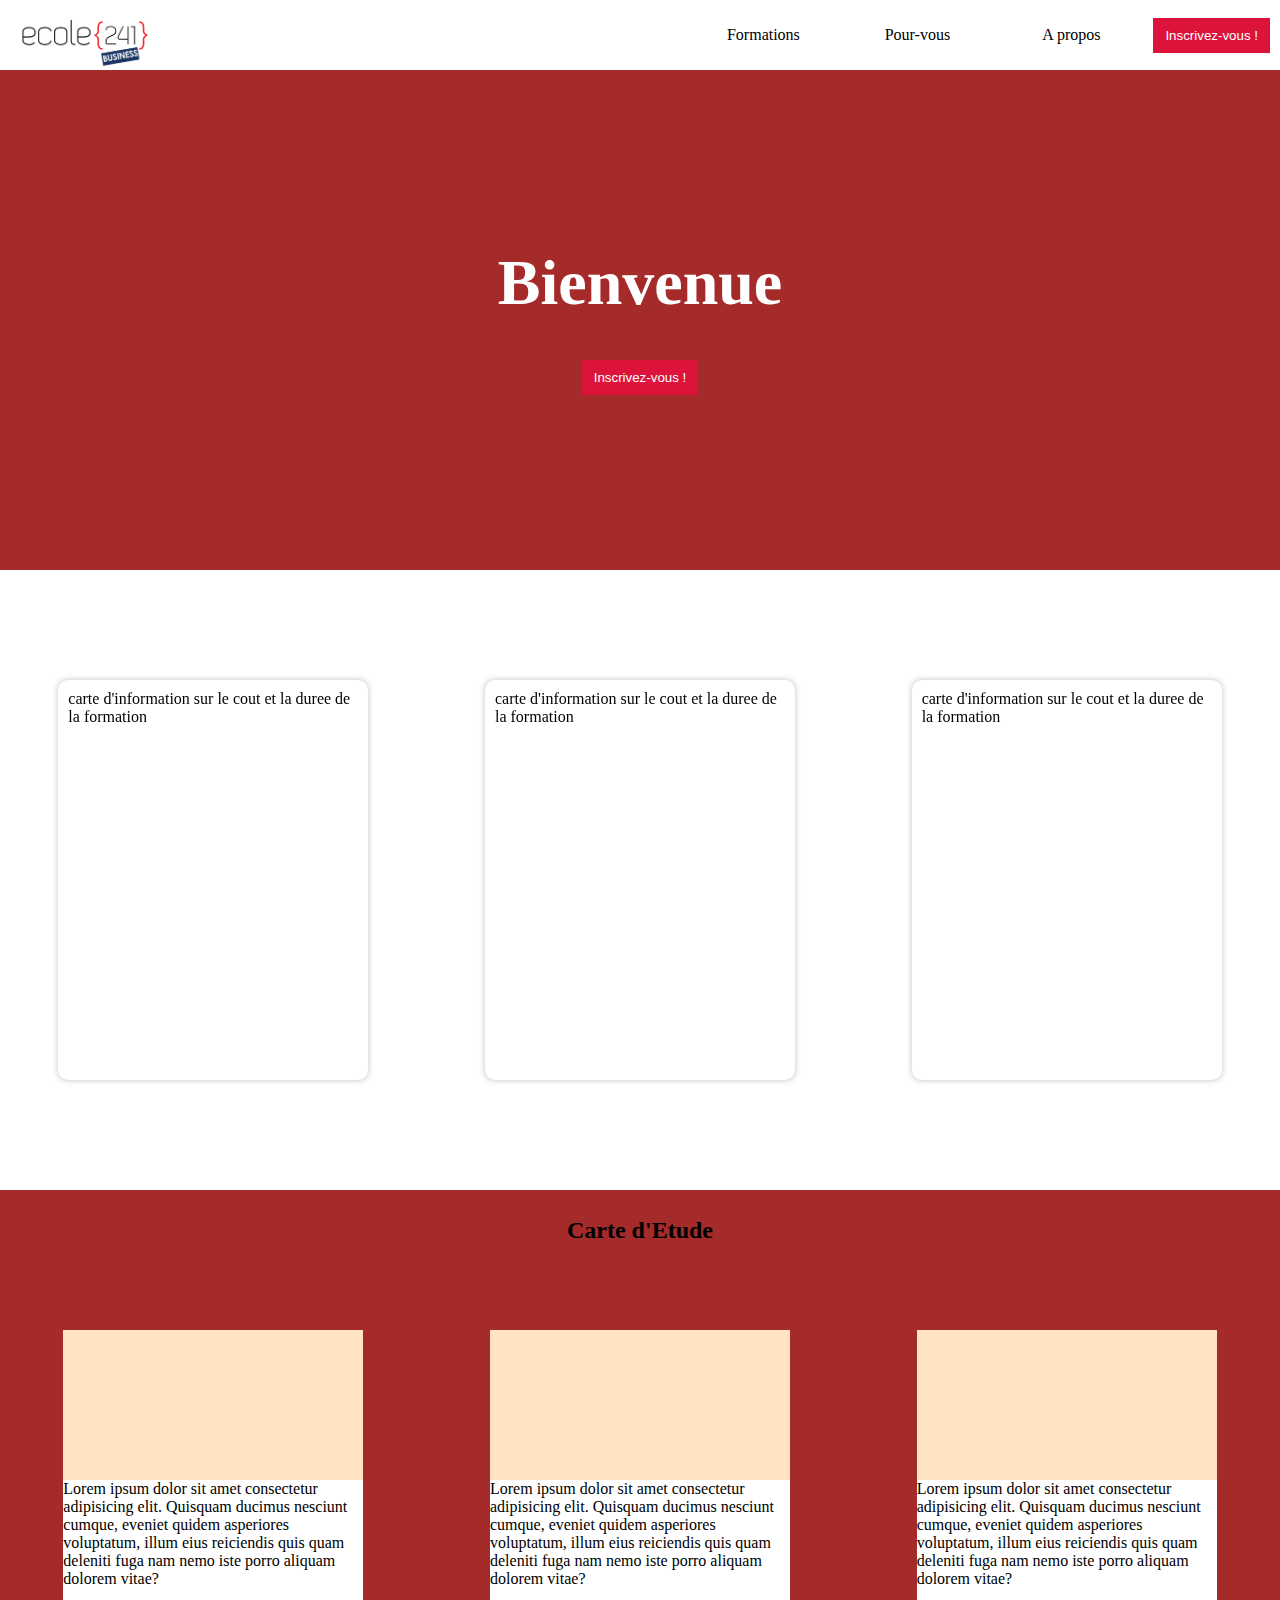
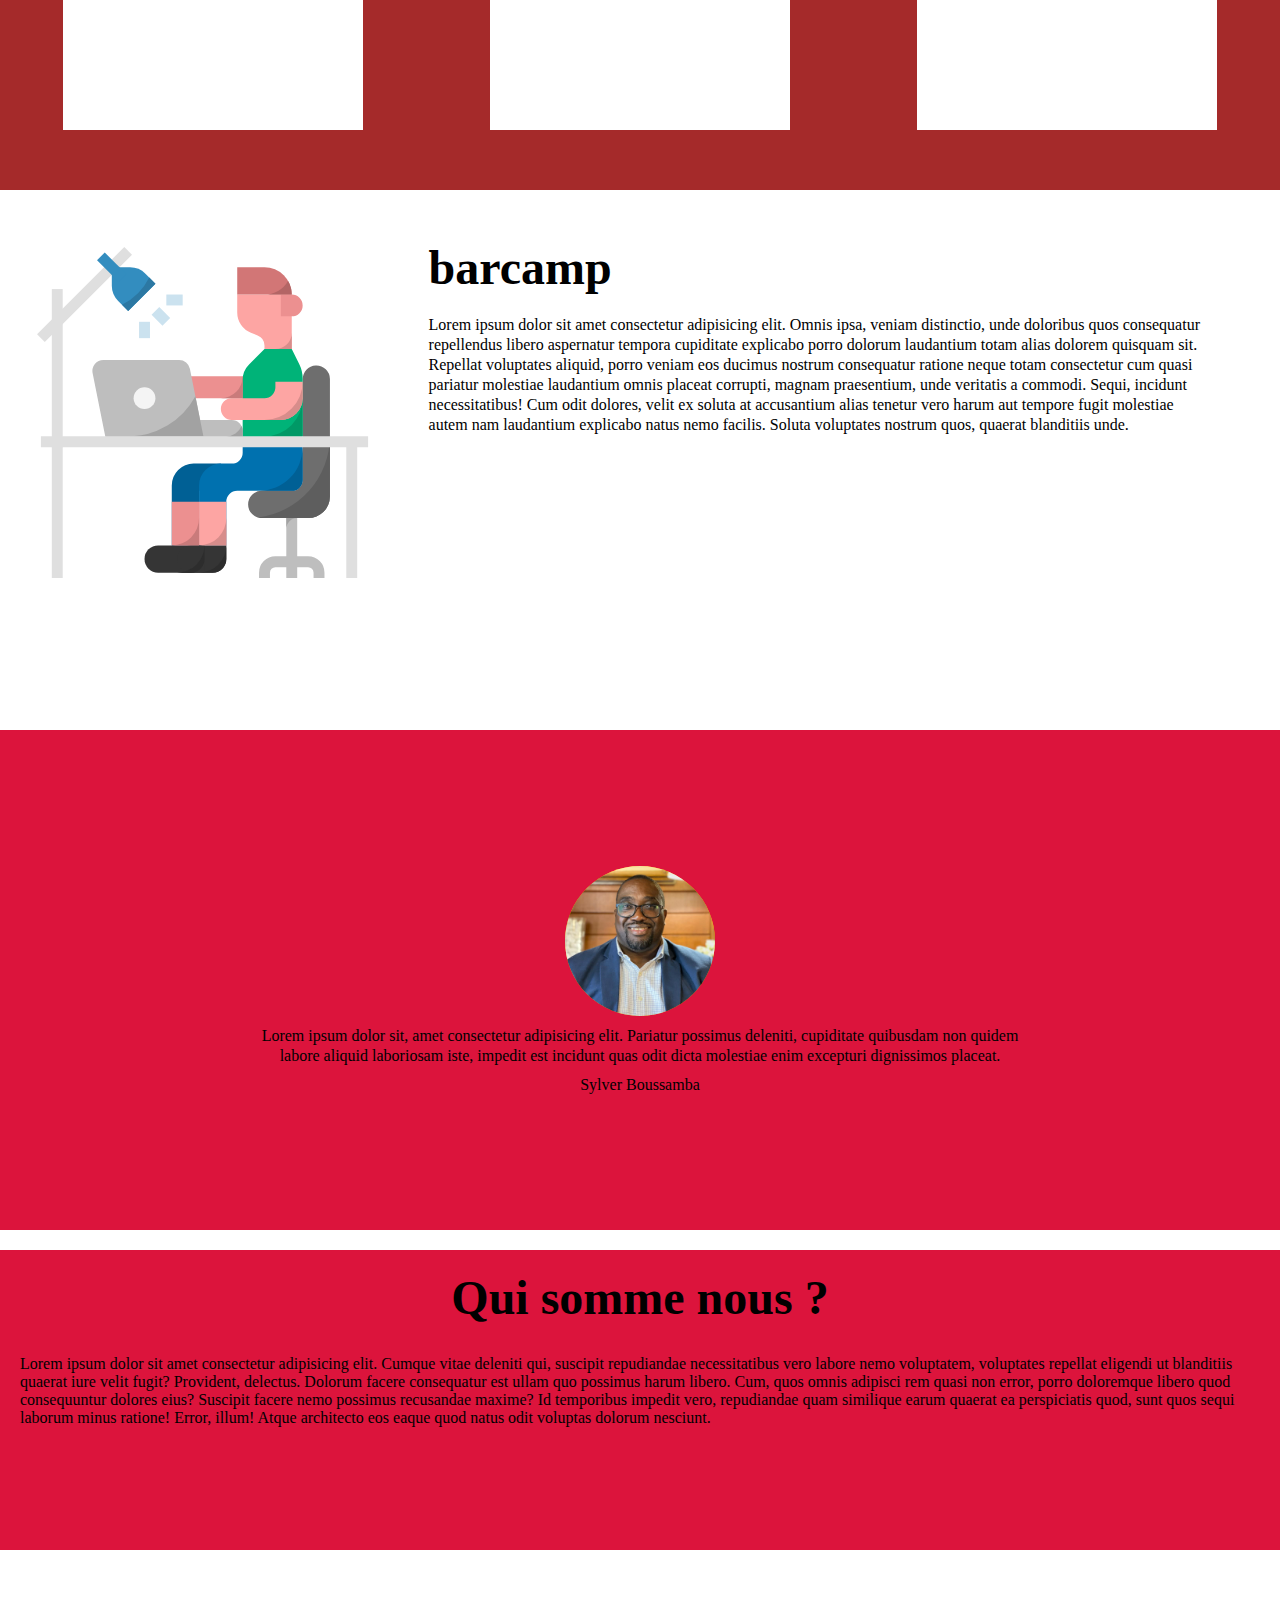
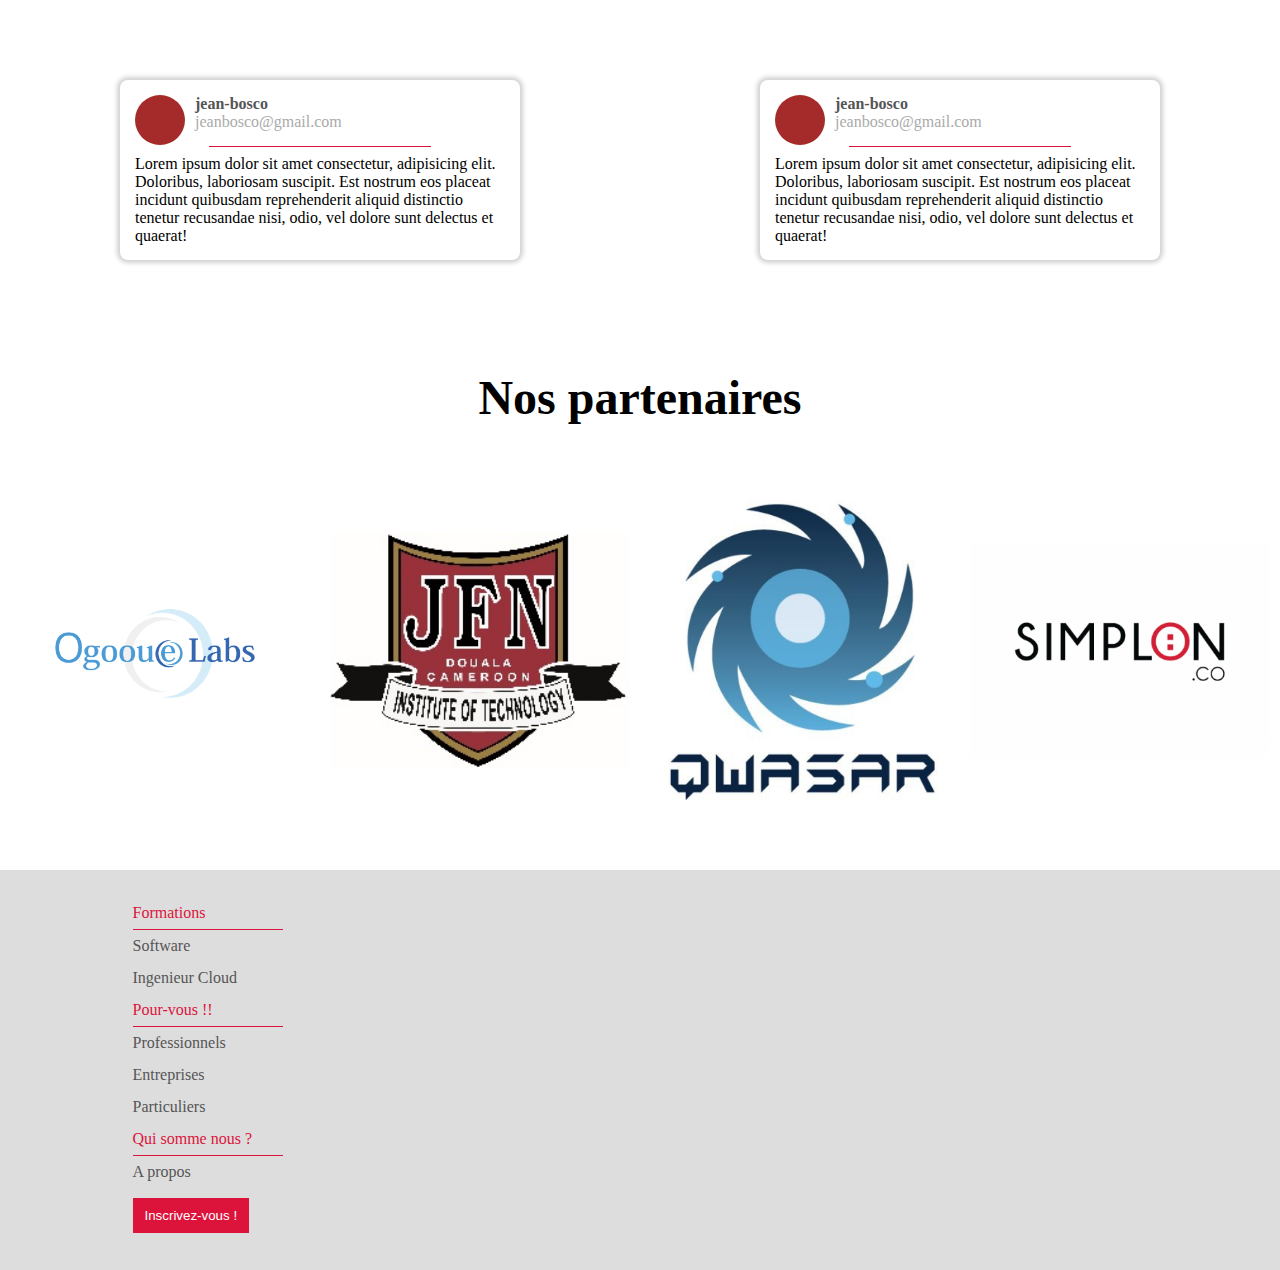
==== index.html @ 25494f5f "a jout du premier proto" ====
<!DOCTYPE html>
<html lang="en">
<head>
    <meta charset="UTF-8">
    <meta http-equiv="X-UA-Compatible" content="IE=edge">
    <meta name="viewport" content="width=device-width, initial-scale=1.0">
    <title>ecole241 business</title>
    <link rel="stylesheet" href="style.css">
</head>
<body>
    <nav class="menu">
        <div class="logo"></div>
        <div class="menu_nav">
            <ul class="menu_nav">
                <li class="lien l1"> Formations
                    <ul class="sous">
                        <li class="sous_lien sl1"><a href="#">Software</a></li>
                        <li class="sous_lien sl2"><a href="#">Ingenieur Cloud</a></li>
                    </ul>
                </li>
                <li class="lien l2"> Pour-vous
                    <ul class="sous">
                        <li class="sous_lien sl1"><a href="#">Professionnels</a></li>
                        <li class="sous_lien sl2"><a href="#">Entreprises</a></li>
                        <li class="sous_lien sl3"><a href="#">Particuliers</a></li>
                    </ul>
                </li>
                <li class="lien l3"><a href="#">A propos</a></li>
            </ul>
            <button class="inscription">Inscrivez-vous !</button>
        </div>
    </nav>
    <header class="en_tete">
        <div class="cta">
            <h1>Bienvenue</h1>
            <button class="inscription">Inscrivez-vous !</button>
        </div>
    </header>
    <main class="corp">
        <!-- section inscription -->
        <section class="formation">
            <div class="carte3d">
                <div class="carte_info">
                    <p>carte d'information sur le cout et la duree de la formation</p>
                </div>
                <div class="description">
                    <h3 class="titre">C'est quoi un bootcam ?</h3>
                    <p class="desc">Lorem ipsum dolor sit amet consectetur adipisicing elit. Labore hic quo iure, voluptate quod dolorum vel inventore impedit sint quia nemo, dolore incidunt eaque facere numquam, cum nulla animi alias.</p>
                    <button class="inscription">Inscrivez-vous !</button>
                    <button class="plus">Plus d'information</button>
                </div>
            </div>
            <div class="carte3d">
                <div class="carte_info">
                    <p>carte d'information sur le cout et la duree de la formation</p>
                </div>
                <div class="description">
                    <h3 class="titre">C'est quoi un bootcam ?</h3>
                    <p class="desc">Lorem ipsum dolor sit amet consectetur adipisicing elit. Labore hic quo iure, voluptate quod dolorum vel inventore impedit sint quia nemo, dolore incidunt eaque facere numquam, cum nulla animi alias.</p>
                    <button class="inscription">Inscrivez-vous !</button>
                    <button class="plus">Plus d'information</button>
                </div>
            </div>
            <div class="carte3d">
                <div class="carte_info">
                    <p>carte d'information sur le cout et la duree de la formation</p>
                </div>
                <div class="description">
                    <h3 class="titre">C'est quoi un bootcam ?</h3>
                    <p class="desc">Lorem ipsum dolor sit amet consectetur adipisicing elit. Labore hic quo iure, voluptate quod dolorum vel inventore impedit sint quia nemo, dolore incidunt eaque facere numquam, cum nulla animi alias.</p>
                    <button class="inscription">Inscrivez-vous !</button>
                    <button class="plus">Plus d'information</button>
                </div>
            </div>
        </section>
        <!-- fin section inscription -->
        <!-- section carte d'etude -->
        <section class="carte_etude">
            <h2>Carte d'Etude</h2>
            <div class="etude ce1">
                <div class="header"></div>
                <p>Lorem ipsum dolor sit amet consectetur adipisicing elit. Quisquam ducimus nesciunt cumque, eveniet quidem asperiores voluptatum, illum eius reiciendis quis quam deleniti fuga nam nemo iste porro aliquam dolorem vitae?</p>
            </div>
            <div class="etude ce2">
                <div class="header"></div>
                <p>Lorem ipsum dolor sit amet consectetur adipisicing elit. Quisquam ducimus nesciunt cumque, eveniet quidem asperiores voluptatum, illum eius reiciendis quis quam deleniti fuga nam nemo iste porro aliquam dolorem vitae?</p>
            </div>
            <div class="etude ce3">
                <div class="header"></div>
                <p>Lorem ipsum dolor sit amet consectetur adipisicing elit. Quisquam ducimus nesciunt cumque, eveniet quidem asperiores voluptatum, illum eius reiciendis quis quam deleniti fuga nam nemo iste porro aliquam dolorem vitae?</p>
            </div>
        </section>
        <!-- fin carte d'etude -->
        <!-- section barcamp -->
        <section class="barcamp">
            <div class="img_barcamp">
                <img src="images/working_work_office_business_man_alone_home_icon_142242.svg" alt="representation barcamp">
            </div>
            <div class="texte_barcamp">
                <h2>barcamp</h2>
                <p>
                  Lorem ipsum dolor sit amet consectetur adipisicing elit. Omnis ipsa, veniam distinctio, unde doloribus quos consequatur repellendus libero aspernatur tempora cupiditate explicabo porro dolorum laudantium totam alias dolorem quisquam sit.
                  Repellat voluptates aliquid, porro veniam eos ducimus nostrum consequatur ratione neque totam consectetur cum quasi pariatur molestiae laudantium omnis placeat corrupti, magnam praesentium, unde veritatis a commodi. Sequi, incidunt necessitatibus!  
                  Cum odit dolores, velit ex soluta at accusantium alias tenetur vero harum aut tempore fugit molestiae autem nam laudantium explicabo natus nemo facilis. Soluta voluptates nostrum quos, quaerat blanditiis unde.
                </p>
            </div>
        </section>
        <!-- fin section barcamp -->
        <!-- section citation -->
        <section class="section_citation">
            <div class="image_auteur">
                <img src="images/sylver2.jpeg" alt="sylver">
            </div>
            <p class="citation">Lorem ipsum dolor sit, amet consectetur adipisicing elit. Pariatur possimus deleniti, cupiditate quibusdam non quidem labore aliquid laboriosam iste, impedit est incidunt quas odit dicta molestiae enim excepturi dignissimos placeat.</p>
            <p class="nom_auteur">Sylver Boussamba</p>
        </section>
        <!-- fin section citation -->
        <!-- section a propos -->
        <section class="a_propos">
            <h2>Qui somme nous ?</h2>
            <p>
              Lorem ipsum dolor sit amet consectetur adipisicing elit. Cumque vitae deleniti qui, suscipit repudiandae necessitatibus vero labore nemo voluptatem, voluptates repellat eligendi ut blanditiis quaerat iure velit fugit? Provident, delectus.
              Dolorum facere consequatur est ullam quo possimus harum libero. Cum, quos omnis adipisci rem quasi non error, porro doloremque libero quod consequuntur dolores eius? Suscipit facere nemo possimus recusandae maxime?
              Id temporibus impedit vero, repudiandae quam similique earum quaerat ea perspiciatis quod, sunt quos sequi laborum minus ratione! Error, illum! Atque architecto eos eaque quod natus odit voluptas dolorum nesciunt.
            </p>
        </section>
        <!-- fin section a propos -->
        <!-- section temoiniages -->
        <section class="section_temoiniages">
            <div class="temoiniage tem1">
                <div class="profil">
                    <div class="image_profil"></div>
                    <div>
                        <p class="nom">jean-bosco</p>
                        <p class="mail">jeanbosco@gmail.com</p>
                    </div>
                </div>
                <p class="texte_temoiniage">Lorem ipsum dolor sit amet consectetur, adipisicing elit. Doloribus, laboriosam suscipit. Est nostrum eos placeat incidunt quibusdam reprehenderit aliquid distinctio tenetur recusandae nisi, odio, vel dolore sunt delectus et quaerat!</p>
            </div>
            <div class="temoiniage tem2">
                <div class="profil">
                    <div class="image_profil"></div>
                    <div>
                        <p class="nom">jean-bosco</p>
                        <p class="mail">jeanbosco@gmail.com</p>
                    </div>
                </div>
                <p class="texte_temoiniage">Lorem ipsum dolor sit amet consectetur, adipisicing elit. Doloribus, laboriosam suscipit. Est nostrum eos placeat incidunt quibusdam reprehenderit aliquid distinctio tenetur recusandae nisi, odio, vel dolore sunt delectus et quaerat!</p>
            </div>
        </section>
        <!-- fin section temoiniages -->
        <section class="section_partenaires">
            <h2>Nos partenaires</h2>
            <div class="partenaire">
                <img src="images/Ogooue-Labs-1-1024x421.png" alt="">
            </div>
            <div class="partenaire">
                <img src="images/jfn.png" alt="">
            </div>
            <div class="partenaire">
                <img src="images/qwsar.jpg" alt="">
            </div>
            <div class="partenaire">
                <img src="images/vignette_simplon.png" alt="">
            </div>
        </section>
    </main>
    <footer>
        <div class="liens">
            <ul class="menu-lien">
                <li class="titre">Formations</li>
                <li><a href="#">Software</a></li>
                <li><a href="#">Ingenieur Cloud</a></li>
                <li class="titre">Pour-vous !!</li>
                <li><a href="#">Professionnels</a></li>
                <li><a href="#">Entreprises</a></li>
                <li><a href="#">Particuliers</a></li>
                <li class="titre">Qui somme nous ?</li>
                <li><a href="#">A propos</a></li>
            </ul>
            <button class="inscription">Inscrivez-vous !</button>
        </div>
        <iframe src="https://www.google.com/maps/embed?pb=!1m18!1m12!1m3!1d3989.7117957459886!2d9.44826401413538!3d0.4186845996945386!2m3!1f0!2f0!3f0!3m2!1i1024!2i768!4f13.1!3m3!1m2!1s0x107f3b647fa9ea09%3A0x7314a12de1932d03!2sOgoou%C3%A9%20Labs!5e0!3m2!1sfr!2sga!4v1653107215952!5m2!1sfr!2sga" width="600" height="350" style="border:0;" allowfullscreen="" loading="lazy" referrerpolicy="no-referrer-when-downgrade"></iframe>
    </footer>
</body>
</html>
---- style.css ----
@import url('https://fonts.googleapis.com/css2?family=Koulen&display=swap');
*,::before,::after{
    margin: 0;
    padding: 0;
    box-sizing: border-box;
}
body{
    min-height: 100vh;
}
/* menu */
.menu li{
    list-style-type: none;
}
.menu a{
    text-decoration: none;
    color: #000;
}
.menu{
    width: 100%;
    height: 70px;
    padding: 0 10px;
    display: flex;
    justify-content: space-between;
    align-items: center;
}
.menu .menu_nav{
    display: flex;
    justify-content: space-between;
    align-items: center;
}
.menu .lien{
    position: relative;
    min-width: 150px;
    margin: 0 2px;
    padding: 10px 8px;
    background-color: #fff;
    transition: .5s;
    text-align: center;
}
.menu .sous{
    display: none;
    position: absolute;
    top: 100%;
    width: 100%;
    left: 0;
    background-color: #fff;
}
.menu .sous > li{
    width: 100%;
    padding: 10px 0;
    background-color: #fff;
    border-top: solid 1px #000;
    transition: .5s;
}
.menu button{
    margin-left: 5px;
}
.inscription{
    padding: 10px 12px;
    border: none;
    cursor: pointer;
    color: #fff;
    background-color: crimson;
}
.menu .logo{
    width: 150px;
    height: 100%;
    background: url("images/logoecole241.png");
    background-size: cover;
    background-position: center;
}
.lien:hover .sous{
    display: block;
    background-color: rgba(200, 0, 0, .3);
}
.sous li:hover{
    background-color: rgba(0, 0, 255, .1);
}
.lien:hover{
    background-color: rgba(0,0,0,.1);
}
/* fin menu */
.en_tete{
    width: 100%;
    height: 500px;
    display: flex;
    align-items: center;
    background-color: brown;
}
.cta{
    width: 100%;
    display: flex;
    flex-direction: column;
    justify-content: center;
    align-items: center;
}
.cta > *{
    margin: 20px 0;
}
.cta h1{
    color: #fff;
    font-size: 4em;
}
.formation{
    width: 100%;
    height: 600px;
    display: flex;
    justify-content: space-around;
    align-items: center;
    margin: 10px 0;
}
.formation .carte3d{
    position: relative;
    width: 310px;
    height: 400px;
    transform: rotateY(0deg);
    transform-style: preserve-3d;
    transition: .6s;
}
.carte3d:hover{
    transform: rotateY(-90deg);
}
.carte3d > *{
    position: absolute;
}
.formation .description{
    
    width: 100%;
    height: 100%;
    padding: 20px;
    display: grid;
    grid-template-columns: repeat(2,1fr);
    grid-template-rows: 50px 1fr 50px;
    background-color: #fff;
    border-radius: 10px;
    box-shadow: 0 0 5px 1px rgba(100, 100, 100, .3);
    transform: rotateY(90deg);
}
.description button{
    margin: 5px;
}
.description .plus{
    grid-row: 3;
    border: none;
    background-color: royalblue;
    color: #fff;
}
.description .inscription{
    grid-row: 3;
    grid-column: 2;
}
.description .desc{
    grid-row: 2;
    grid-column: 1 / span 2;
}
.description .titre{
    grid-column: 1 / span 2;
}
.carte3d .carte_info{
    width: 100%;
    background-color: #fff;
    height: 100%;
    border-radius: 10px;
    padding: 10px;
    box-shadow: 0 0 5px 1px rgba(100, 100, 100, .3);
}
.carte_etude{
    width: 100%;
    height: 600px;
    display: grid;
    grid-template-columns: repeat(3,1fr);
    grid-template-rows: 80px 1fr;
    justify-items: center;
    align-items: center;
    background-color: brown;
}
.carte_etude h2{
    grid-column: 1 / span 3;
}
.carte_etude .etude{
    width: 300px;
    height: 400px;
    background-color: #fff;
}
.carte_etude .etude .header{
    width: 100%;
    height: 150px;
    background-color: bisque;
}
.barcamp{
    width: 100%;
    height: 500px;
    padding: 30px;
    margin: 20px 0;
    /* background-color: royalblue; */
    display: grid;
    grid-template-columns: 2fr 5fr;
}
.texte_barcamp{
    padding: 0 50px;
}
.texte_barcamp h2{
    font-size: 3em;
    margin-bottom: 20px;
}
.texte_barcamp p{
    line-height: 20px;
}
.section_citation{
    width: 100%;
    height: 500px;
    display: flex;
    flex-direction: column;
    justify-content: center;
    align-items: center;
    margin: 10px 0;
    background-color: crimson;
}
.section_citation .citation{
    margin: 10px 0;
    line-height: 20px;
    text-align: center;
    width: 60%;
}
.section_citation .image_auteur{
    width: 150px;
    height: 150px;
    overflow: hidden;
    background-color: orange;
    border-radius: 50%;
}
.image_auteur img{
    width: 100%;
    height: 100%;
}
.a_propos{
    width: 100%;
    height: 300px;
    padding: 20px;
    margin: 20px 0;
    background-color: crimson;
}
.a_propos h2{
    text-align: center;
    margin-bottom: 30px;
    font-size: 3em;
}
.a_propos p{
    margin: 10px 0;
}
.section_temoiniages{
    width: 100%;
    height: 400px;
    display: flex;
    justify-content: space-around;
    align-items: center;
}
.section_temoiniages .temoiniage{
    width: 400px;
    min-height: 150px;
    border-radius: 8px;
    padding: 15px;
    display: grid;
    grid-template-rows: 60px 1fr;
    background-color: #fff;
    box-shadow: 0 0 4px 3px rgba(104, 104, 104, 0.3);
}
.profil{
    position: relative;
    display: grid;
    margin-bottom: 8px;
    grid-template-columns: 60px 1fr;
}
.profil::after{
    position: absolute;
    content: "";
    width: 60%;
    height: 1px;
    background-color: crimson;
    bottom: 0;
    left: 50%;
    transform: translateX(-50%);
}
.profil .image_profil{
    width: 50px;
    height: 50px;
    background-color: brown;
    border-radius: 50%;
}
.temoiniage .mail{
    color: #aaa;
}
.temoiniage .nom{
    color: #555;
    font-weight: bold;
}
.section_partenaires{
    width: 100%;
    height: 500px;
    display: grid;
    grid-template-columns: repeat(4,1fr);
    grid-template-rows: 60px 1fr;
}
.section_partenaires h2{
    grid-column: 1/ span 4;
    text-align: center;
    font-size: 3em;
}
.section_partenaires > div{
    display: flex;
    justify-content: center;
    align-items: center;
    transform: scale(1) rotate(0);
    margin: 10px;
    transition: 0.5s;
}
.partenaire img{
    width: 100%;
}
.partenaire:hover{
    transform: scale(0.5) rotate(720deg);
}
footer{
    background-color: #ddd;
    width: 100%;
    height: 400px;
    display: flex;
    justify-content: space-around;
    align-items: center;
}
footer .map{
    width: 500px;
    height: 300px;
    background-color: green;
}
.titre{
    color: crimson;
    border-bottom: solid 1px crimson;
}
footer li{
    list-style-type: none;
    padding: 7px 0;
    width: 150px;
}
footer a{
    text-decoration: none;
    color: #555;
}
footer button{
    margin: 10px 0;
}
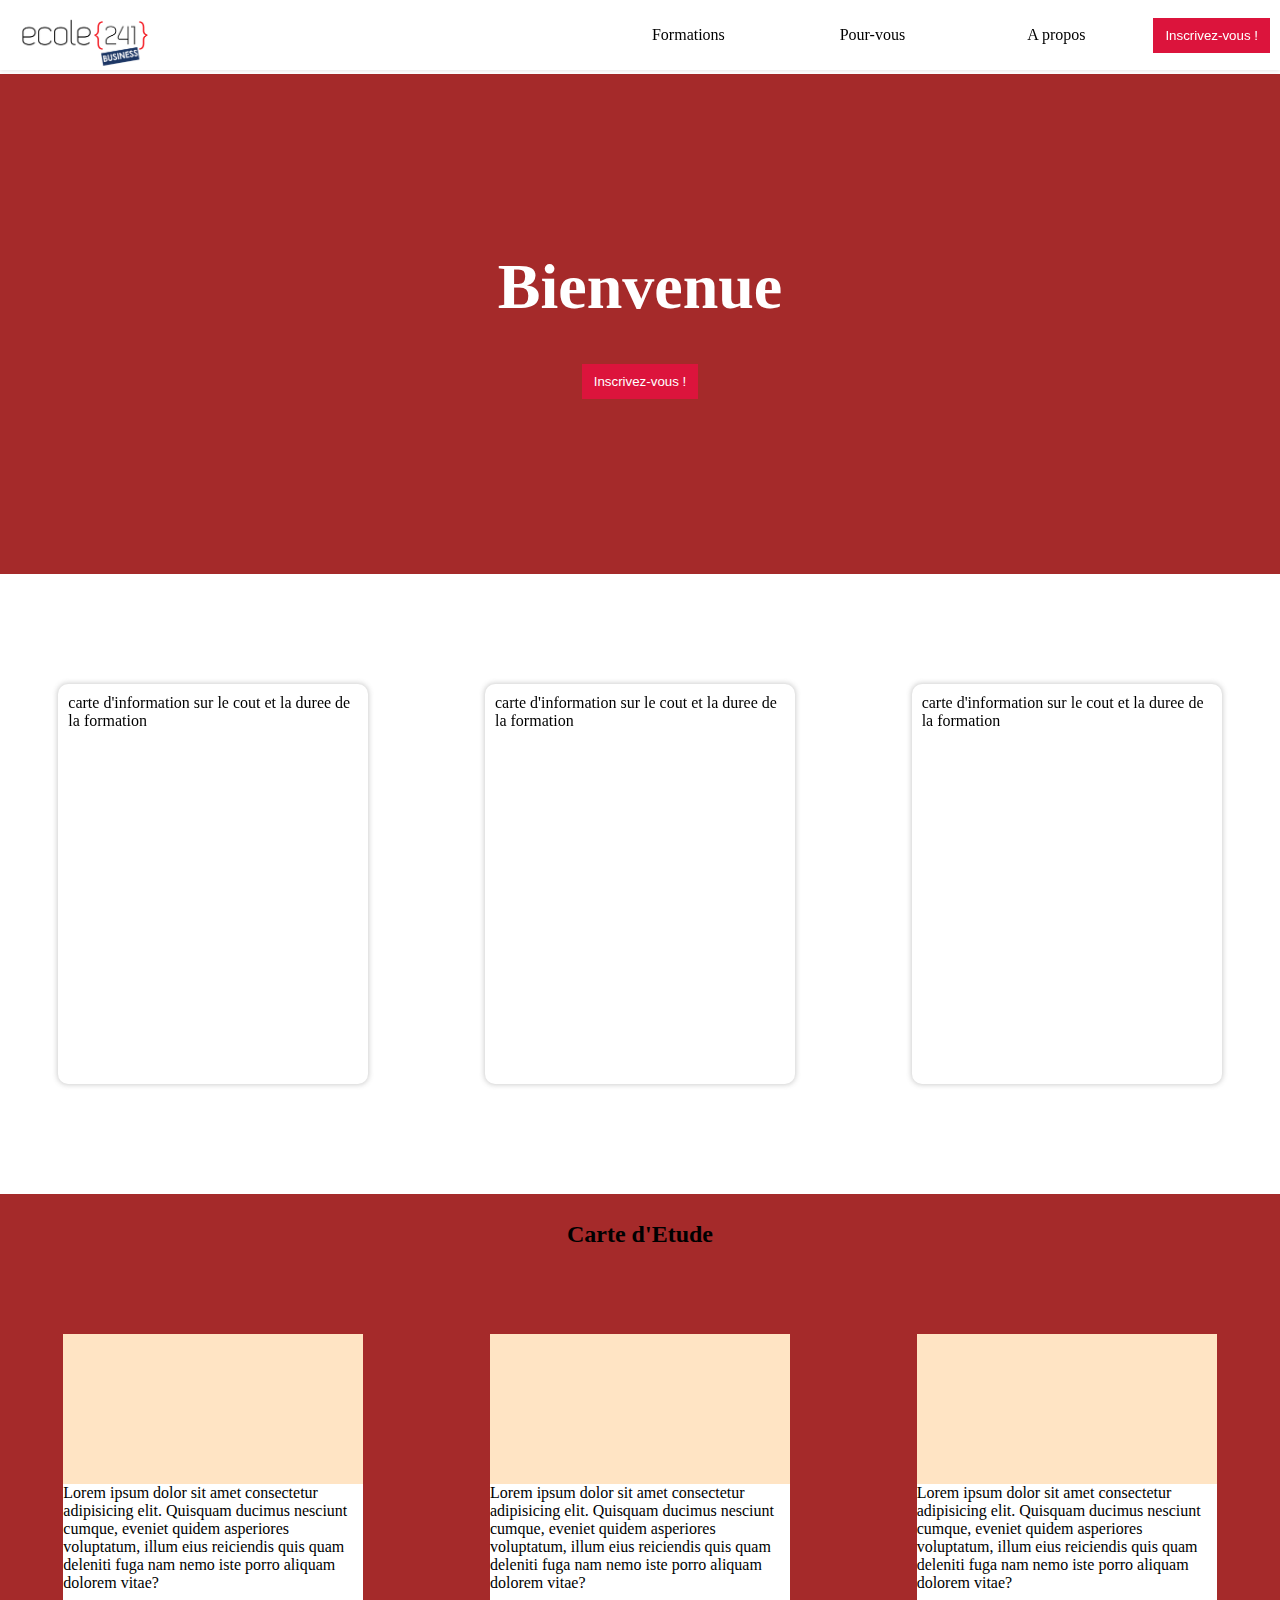
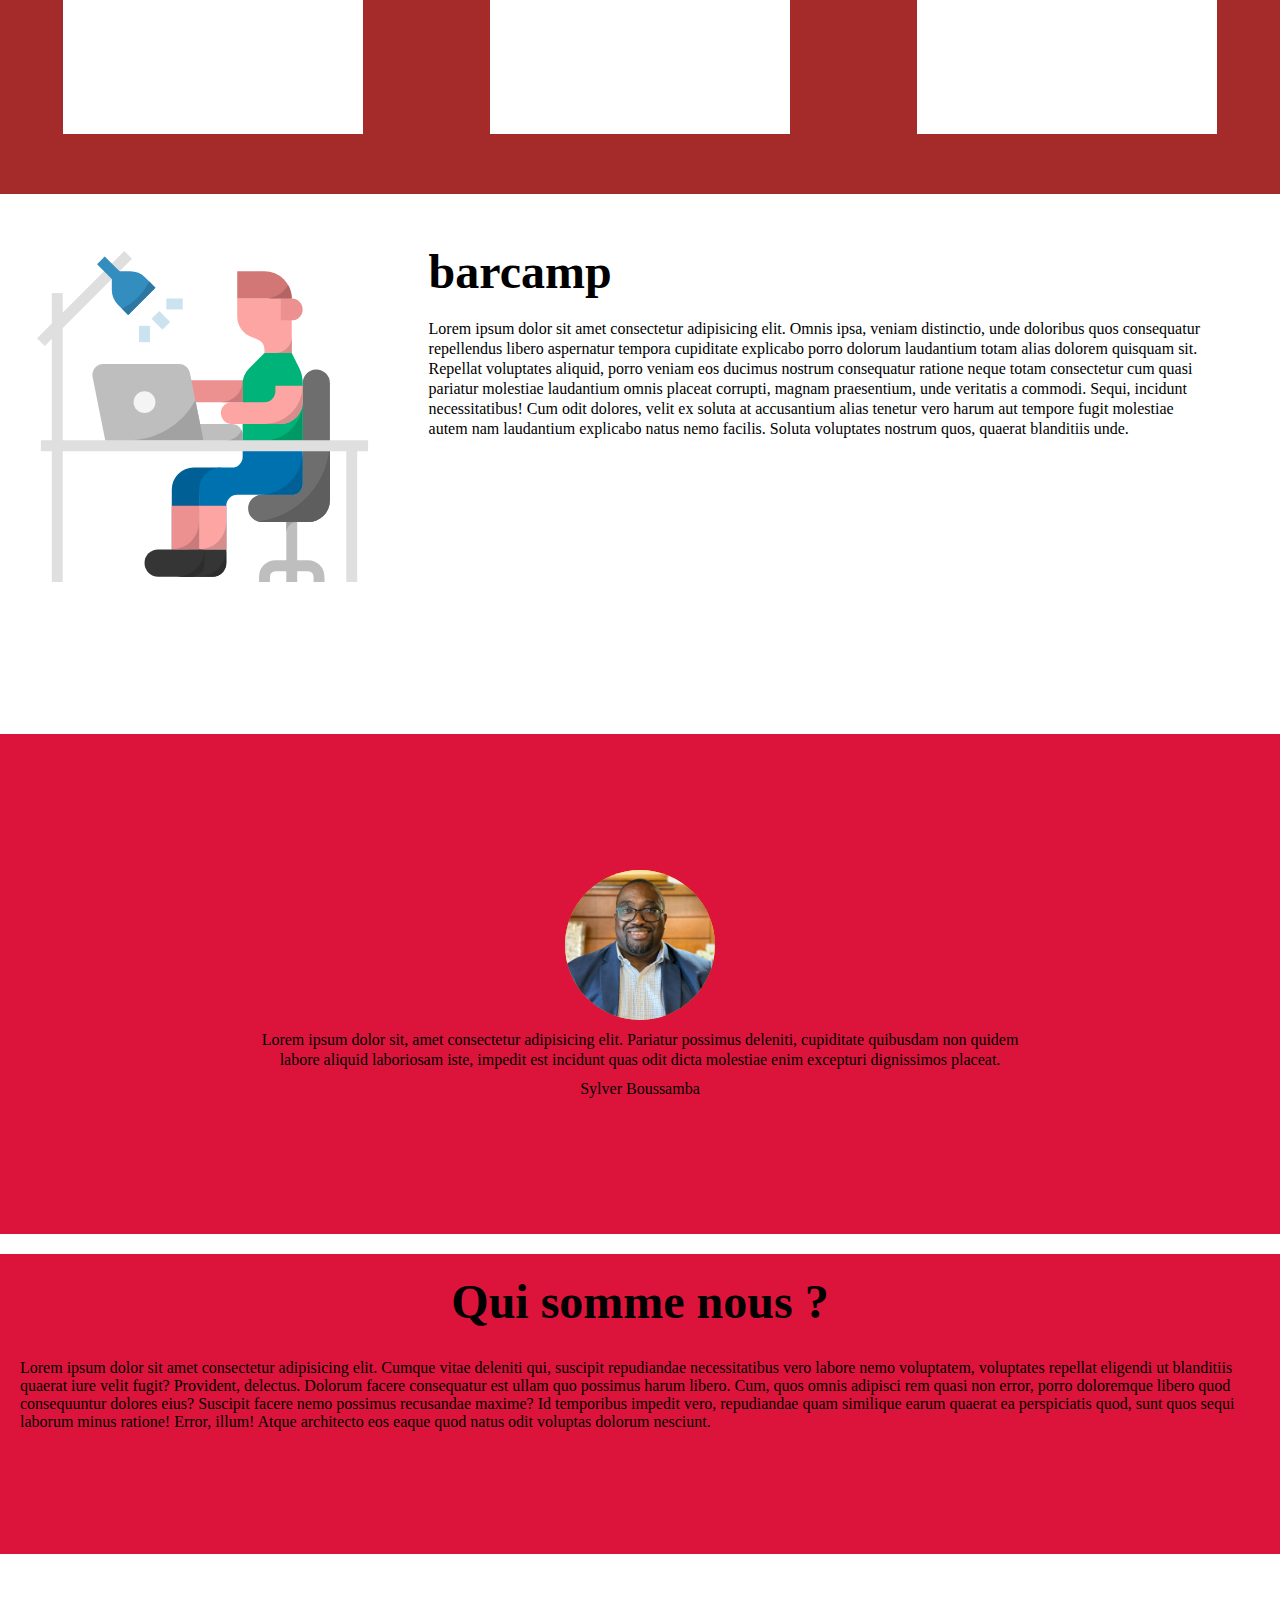
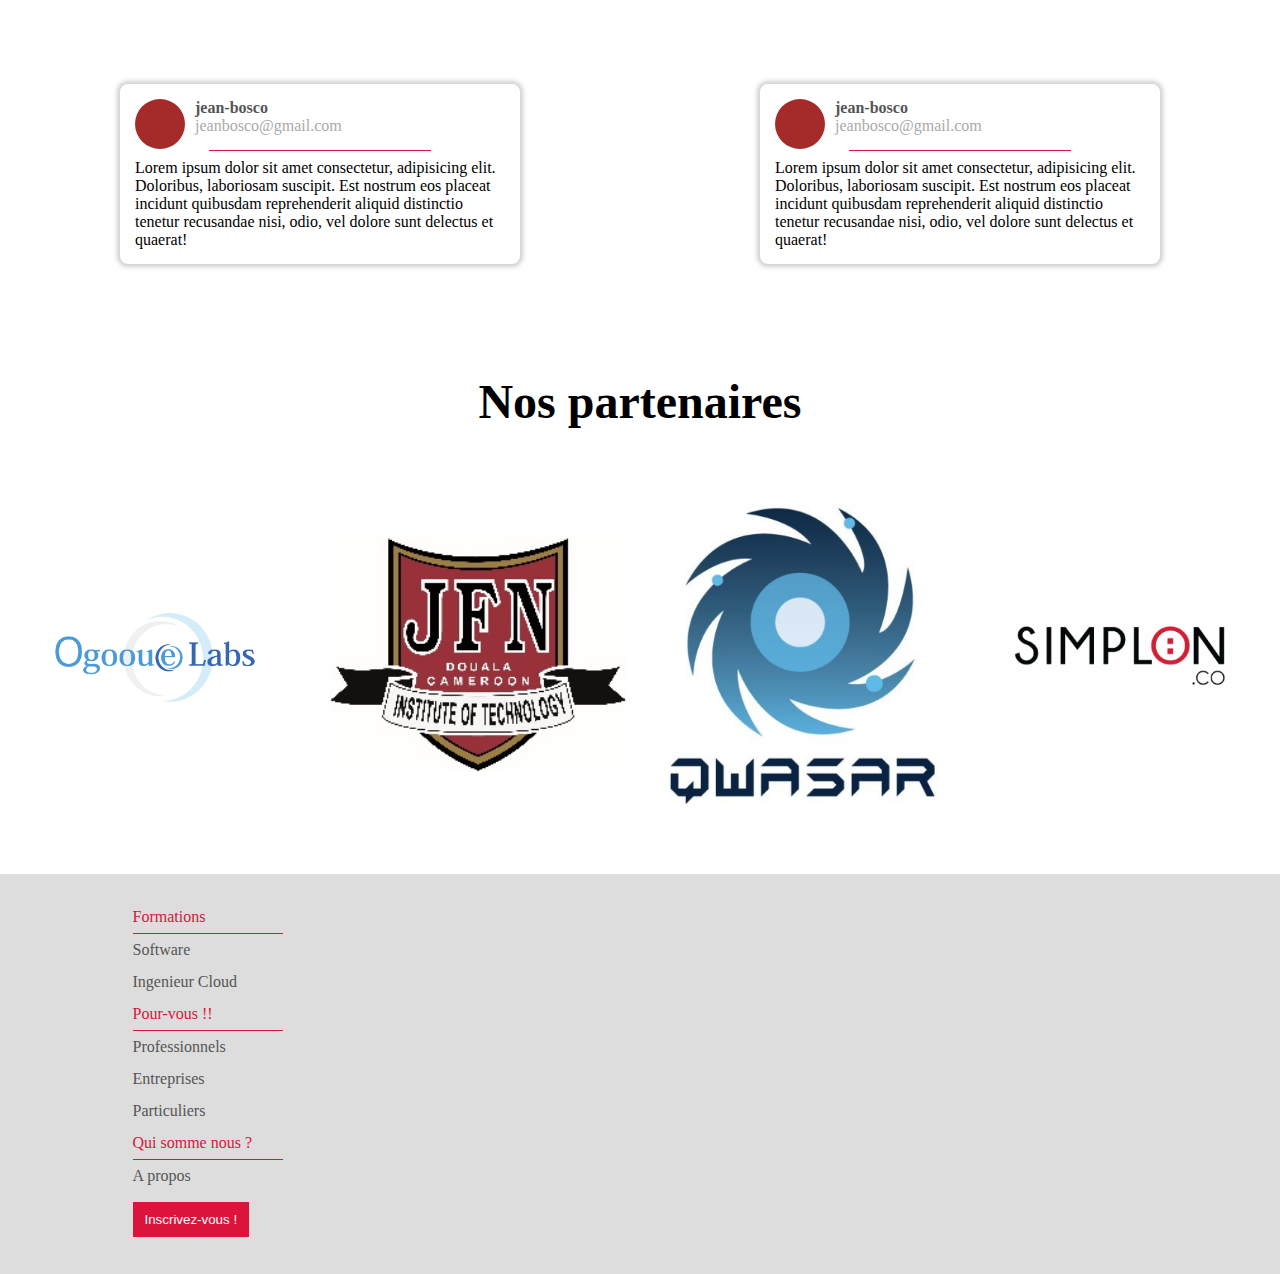
==== commit 51c8811a: "ajout de la deuxieme page" ====
--- a/index.html
+++ b/index.html
@@ -6,6 +6,7 @@
     <meta name="viewport" content="width=device-width, initial-scale=1.0">
     <title>ecole241 business</title>
     <link rel="stylesheet" href="style.css">
+    <link rel="stylesheet" href="styles/footerNav.css">
 </head>
 <body>
     <nav class="menu">
@@ -14,8 +15,8 @@
             <ul class="menu_nav">
                 <li class="lien l1"> Formations
                     <ul class="sous">
-                        <li class="sous_lien sl1"><a href="#">Software</a></li>
-                        <li class="sous_lien sl2"><a href="#">Ingenieur Cloud</a></li>
+                        <li class="sous_lien sl1"><a href="#">GÉNIE LOGICIEL</a></li>
+                        <li class="sous_lien sl2"><a href="#">INGENIEUR CLOUD</a></li>
                     </ul>
                 </li>
                 <li class="lien l2"> Pour-vous
--- a/style.css
+++ b/style.css
@@ -6,80 +6,8 @@
 }
 body{
     min-height: 100vh;
-}
-/* menu */
-.menu li{
-    list-style-type: none;
-}
-.menu a{
-    text-decoration: none;
-    color: #000;
-}
-.menu{
-    width: 100%;
-    height: 70px;
-    padding: 0 10px;
-    display: flex;
-    justify-content: space-between;
-    align-items: center;
-}
-.menu .menu_nav{
-    display: flex;
-    justify-content: space-between;
-    align-items: center;
-}
-.menu .lien{
-    position: relative;
-    min-width: 150px;
-    margin: 0 2px;
-    padding: 10px 8px;
-    background-color: #fff;
-    transition: .5s;
-    text-align: center;
-}
-.menu .sous{
-    display: none;
-    position: absolute;
-    top: 100%;
-    width: 100%;
-    left: 0;
-    background-color: #fff;
-}
-.menu .sous > li{
-    width: 100%;
-    padding: 10px 0;
-    background-color: #fff;
-    border-top: solid 1px #000;
-    transition: .5s;
-}
-.menu button{
-    margin-left: 5px;
-}
-.inscription{
-    padding: 10px 12px;
-    border: none;
-    cursor: pointer;
-    color: #fff;
-    background-color: crimson;
-}
-.menu .logo{
-    width: 150px;
-    height: 100%;
-    background: url("images/logoecole241.png");
-    background-size: cover;
-    background-position: center;
-}
-.lien:hover .sous{
-    display: block;
-    background-color: rgba(200, 0, 0, .3);
-}
-.sous li:hover{
-    background-color: rgba(0, 0, 255, .1);
-}
-.lien:hover{
-    background-color: rgba(0,0,0,.1);
-}
-/* fin menu */
+    padding-top: 74px;
+}
 .en_tete{
     width: 100%;
     height: 500px;
@@ -319,33 +247,4 @@
 }
 .partenaire:hover{
     transform: scale(0.5) rotate(720deg);
-}
-footer{
-    background-color: #ddd;
-    width: 100%;
-    height: 400px;
-    display: flex;
-    justify-content: space-around;
-    align-items: center;
-}
-footer .map{
-    width: 500px;
-    height: 300px;
-    background-color: green;
-}
-.titre{
-    color: crimson;
-    border-bottom: solid 1px crimson;
-}
-footer li{
-    list-style-type: none;
-    padding: 7px 0;
-    width: 150px;
-}
-footer a{
-    text-decoration: none;
-    color: #555;
-}
-footer button{
-    margin: 10px 0;
 }--- a/styles/footerNav.css
+++ b/styles/footerNav.css
@@ -0,0 +1,107 @@
+/* menu */
+.menu li{
+    list-style-type: none;
+}
+.menu a{
+    text-decoration: none;
+    color: #000;
+}
+.menu{
+    width: 100%;
+    height: 70px;
+    padding: 0 10px;
+    position: fixed;
+    top: 0;
+    background-color: #fff;
+    display: flex;
+    justify-content: space-between;
+    align-items: center;
+    box-shadow: 0 1px 4px rgba(0,0,0,.1);
+    z-index: 1000;
+}
+.menu .menu_nav{
+    display: flex;
+    justify-content: space-between;
+    align-items: center;
+}
+.menu .lien{
+    position: relative;
+    min-width: 180px;
+    margin: 0 2px;
+    padding: 10px 8px;
+    background-color: #fff;
+    transition: .5s;
+    text-align: center;
+}
+.menu .sous{
+    display: none;
+    position: absolute;
+    top: 100%;
+    width: 100%;
+    left: 0;
+    background-color: #fff;
+}
+.menu .sous > li{
+    width: 100%;
+    padding: 10px 0;
+    background-color: #fff;
+    border-top: solid 1px #000;
+    transition: .5s;
+}
+.menu button{
+    margin-left: 5px;
+}
+.inscription{
+    padding: 10px 12px;
+    border: none;
+    cursor: pointer;
+    color: #fff;
+    background-color: crimson;
+}
+.menu .logo{
+    width: 150px;
+    height: 100%;
+    background: url("../images/logoecole241.png");
+    background-size: cover;
+    background-position: center;
+}
+.lien:hover .sous{
+    display: block;
+    background-color: rgba(200, 0, 0, .3);
+}
+.sous li:hover{
+    background-color: rgba(0, 0, 255, .1);
+}
+.lien:hover{
+    background-color: rgba(0,0,0,.1);
+}
+/* fin menu */
+footer{
+    background-color: #ddd;
+    width: 100%;
+    height: 400px;
+    display: flex;
+    justify-content: space-around;
+    align-items: center;
+}
+footer .map{
+    width: 500px;
+    height: 300px;
+    background-color: green;
+}
+.titre{
+    color: crimson;
+    border-bottom: solid 1px crimson;
+}
+footer li{
+    list-style-type: none;
+    padding: 7px 0;
+    width: 150px;
+}
+footer a{
+    text-decoration: none;
+    color: #555;
+}
+footer button{
+    margin: 10px 0;
+}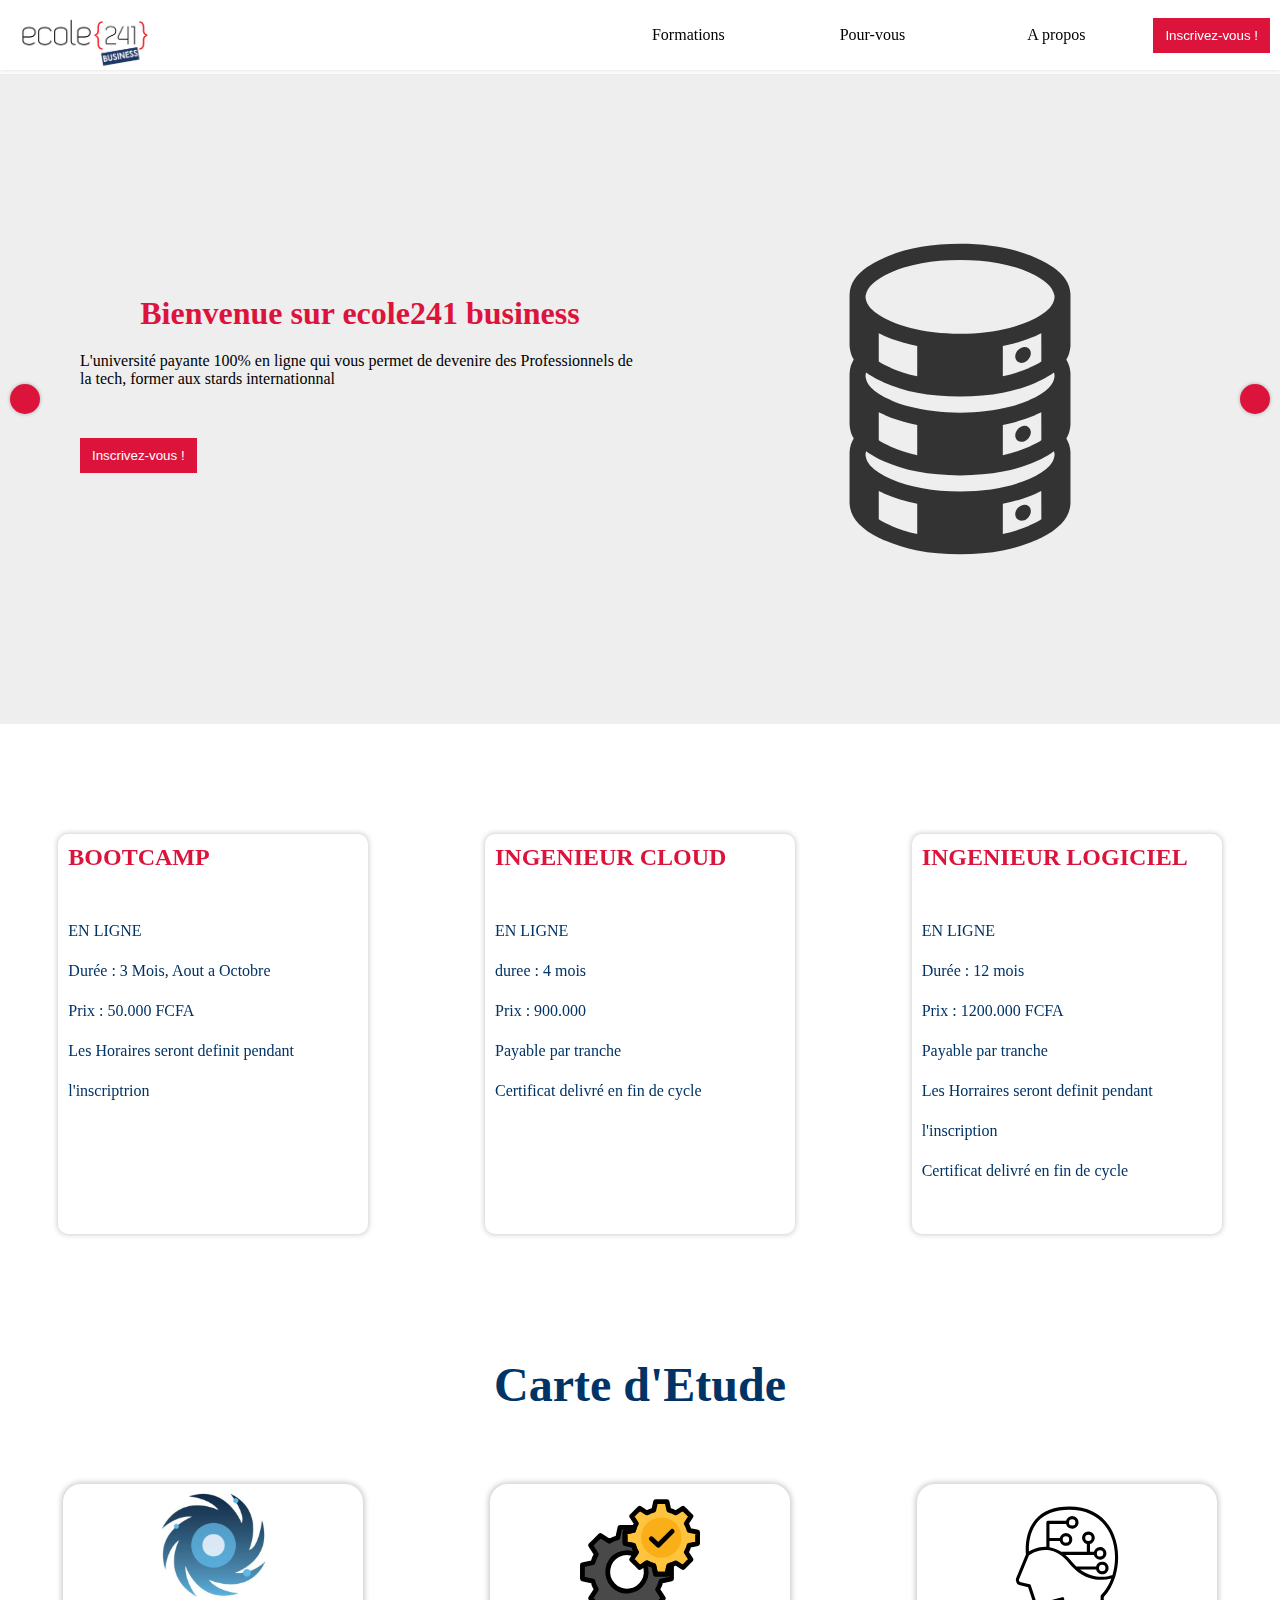
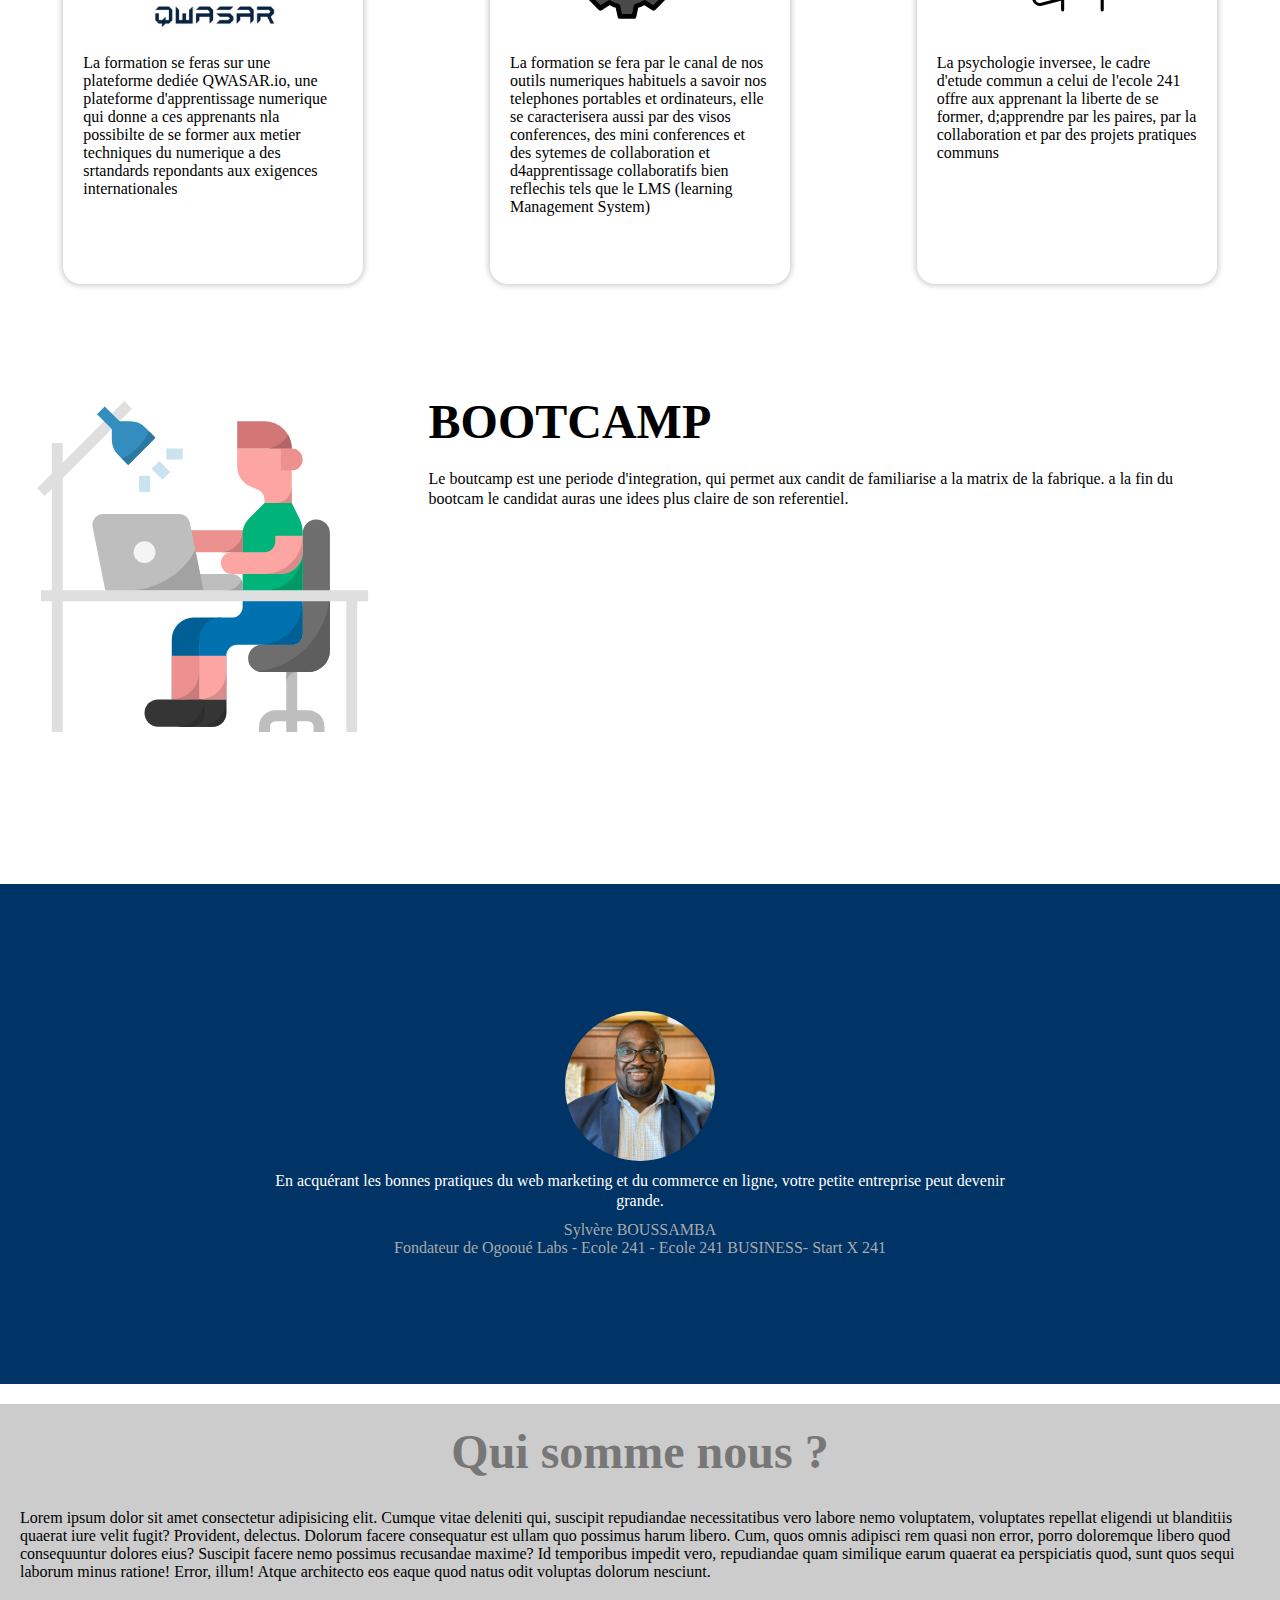
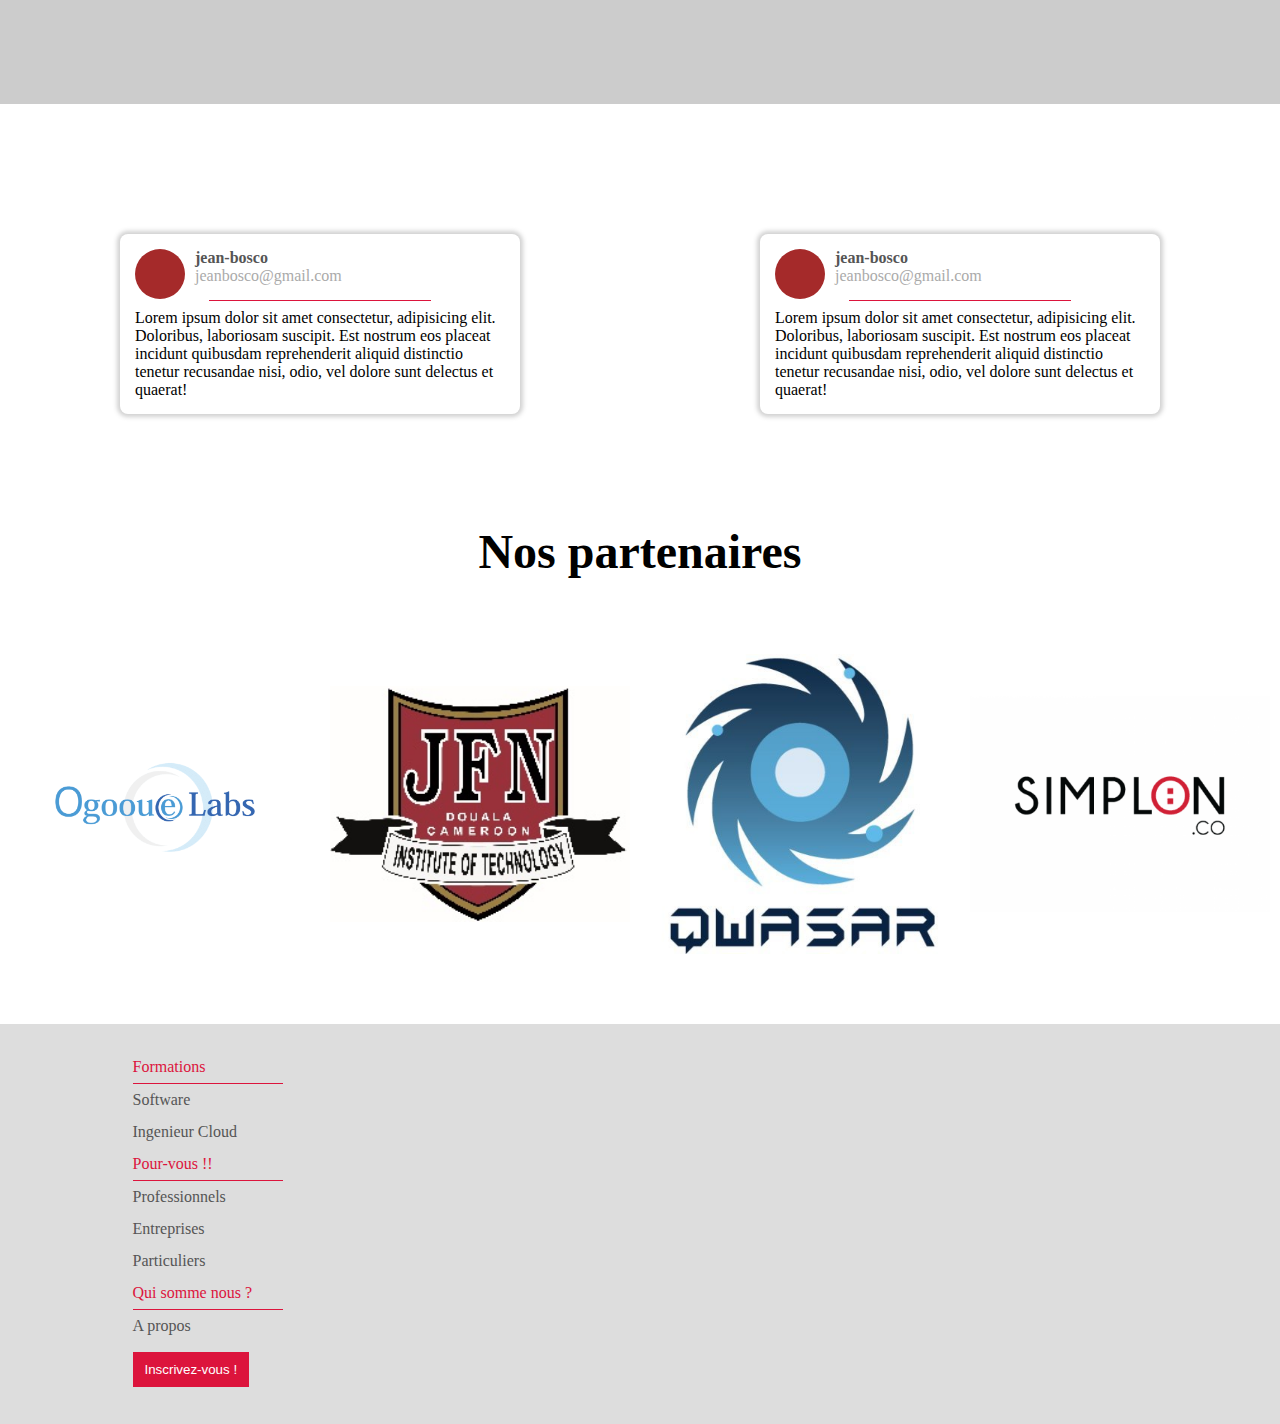
==== commit 43f86df1: "fin du projet" ====
--- a/index.html
+++ b/index.html
@@ -1,5 +1,6 @@
 <!DOCTYPE html>
 <html lang="en">
+
 <head>
     <meta charset="UTF-8">
     <meta http-equiv="X-UA-Compatible" content="IE=edge">
@@ -8,69 +9,143 @@
     <link rel="stylesheet" href="style.css">
     <link rel="stylesheet" href="styles/footerNav.css">
 </head>
+
 <body>
     <nav class="menu">
-        <div class="logo"></div>
+        <a href="#" class="logo">
+        </a>
         <div class="menu_nav">
             <ul class="menu_nav">
                 <li class="lien l1"> Formations
                     <ul class="sous">
-                        <li class="sous_lien sl1"><a href="#">GÉNIE LOGICIEL</a></li>
-                        <li class="sous_lien sl2"><a href="#">INGENIEUR CLOUD</a></li>
+                        <li class="sous_lien sl1"><a href="formations.html">GÉNIE LOGICIEL</a></li>
+                        <li class="sous_lien sl2"><a href="pagecloud/cloud.html">INGENIEUR CLOUD</a></li>
                     </ul>
                 </li>
                 <li class="lien l2"> Pour-vous
                     <ul class="sous">
-                        <li class="sous_lien sl1"><a href="#">Professionnels</a></li>
-                        <li class="sous_lien sl2"><a href="#">Entreprises</a></li>
-                        <li class="sous_lien sl3"><a href="#">Particuliers</a></li>
+                        <li class="sous_lien sl1"><a href="CIBLES/cibles.html">Professionnels</a></li>
+                        <li class="sous_lien sl2"><a href="CIBLES/cibles.html">Entreprises</a></li>
+                        <li class="sous_lien sl3"><a href="CIBLES/cibles.html">Particuliers</a></li>
                     </ul>
                 </li>
                 <li class="lien l3"><a href="#">A propos</a></li>
             </ul>
-            <button class="inscription">Inscrivez-vous !</button>
+            <a href="formulaireinscriptione241b/inscription.html">
+                <button class="inscription">Inscrivez-vous !</button>
+            </a>
         </div>
     </nav>
     <header class="en_tete">
-        <div class="cta">
-            <h1>Bienvenue</h1>
-            <button class="inscription">Inscrivez-vous !</button>
-        </div>
+        <div class="slide active sl1" data-slide="1">
+            <div class="text_header">
+                <h1>Bienvenue sur ecole241 business</h1>
+                <p>L'université payante 100% en ligne qui vous permet de devenire des Professionnels de la tech, former
+                    aux stards internationnal</p>
+                <button class="inscription">Inscrivez-vous ! </button>
+            </div>
+            <div class="svg_header">
+                <img src="images/saison3.svg">
+            </div>
+        </div>
+        <div class="slide sl2" data-slide="2">
+            <div class="text_header">
+                <h1>Devener un INGENIEUR EN GENI LOGICIEL</h1>
+                <button class="inscription">Inscrivez-vous ! </button>
+            </div>
+            <div class="svg_header">
+                <img src="images/saison4.svg">
+            </div>
+        </div>
+        <div class="slide sl3" data-slide="3">
+            <div class="text_header">
+                <h1>Devener un INGENIEUR CLOUD</h1>
+                <button class="inscription">Inscrivez-vous ! </button>
+            </div>
+            <div class="svg_header">
+                <img src="images/sainson1.svg">
+            </div>
+        </div>
+        <div class="slide sl4" data-slide="4">
+            <div class="text_header">
+                <h1>PARTICIPER AU BOUTCAMP !</h1>
+                <button class="inscription">Inscrivez-vous ! </button>
+            </div>
+            <div class="svg_header">
+                <img src="images/1488492651-people06_81717.svg">
+            </div>
+        </div>
+        <button class="slide_button slide_left"></button>
+        <button class="slide_button slide_right"></button>
     </header>
     <main class="corp">
         <!-- section inscription -->
         <section class="formation">
             <div class="carte3d">
                 <div class="carte_info">
-                    <p>carte d'information sur le cout et la duree de la formation</p>
+                    <h2>BOOTCAMP</h2>
+                    <ul>
+                        <li>EN LIGNE</li>
+                        <li>Durée : 3 Mois, Aout a Octobre</li>
+                        <li>Prix : 50.000 FCFA</li>
+                        <li>Les Horaires seront definit pendant l'inscriptrion</li>
+                    </ul>
                 </div>
                 <div class="description">
-                    <h3 class="titre">C'est quoi un bootcam ?</h3>
-                    <p class="desc">Lorem ipsum dolor sit amet consectetur adipisicing elit. Labore hic quo iure, voluptate quod dolorum vel inventore impedit sint quia nemo, dolore incidunt eaque facere numquam, cum nulla animi alias.</p>
+                    <h3 class="titre">BOUTCAMP</h3>
+                    <p class="desc">Le boutcamp est une periode d'integration, qui permet aux candit de familiarise a la
+                        matrix de la fabrique. a la fin du bootcam le candidat auras une idees plus claire de son
+                        referentiel.</p>
                     <button class="inscription">Inscrivez-vous !</button>
                     <button class="plus">Plus d'information</button>
                 </div>
             </div>
             <div class="carte3d">
                 <div class="carte_info">
-                    <p>carte d'information sur le cout et la duree de la formation</p>
+                    <h2>INGENIEUR CLOUD</h2>
+                    <ul>
+                        <li>EN LIGNE</li>
+                        <li>duree : 4 mois</li>
+                        <li>Prix : 900.000</li>
+                        <li>Payable par tranche</li>
+                        <li>Certificat delivré en fin de cycle</li>
+                    </ul>
                 </div>
                 <div class="description">
-                    <h3 class="titre">C'est quoi un bootcam ?</h3>
-                    <p class="desc">Lorem ipsum dolor sit amet consectetur adipisicing elit. Labore hic quo iure, voluptate quod dolorum vel inventore impedit sint quia nemo, dolore incidunt eaque facere numquam, cum nulla animi alias.</p>
-                    <button class="inscription">Inscrivez-vous !</button>
-                    <button class="plus">Plus d'information</button>
+                    <h3 class="titre">INGENIEUR CLOUD</h3>
+                    <p class="desc">L'ingénieur ou l'ingénieure cloud computing est en charge du déploiement, du
+                        stockage et de la gestion des données sur des serveurs situés hors de l'entreprise dans des
+                        datas centers. C'est un spécialiste des algorithmes, de la programmation et de l'architecture de
+                        logiciels et réseaux.</p>
+                    <a href="formulaireinscriptione241b/inscription.html">
+                        <button class="inscription">Inscrivez-vous !</button>
+                    </a>
+                    <a href="pagecloud/cloud.html">
+                            <button class="plus"><a href="formations.html"> Plus d'information</a></button>
+                    </a>
                 </div>
             </div>
             <div class="carte3d">
                 <div class="carte_info">
-                    <p>carte d'information sur le cout et la duree de la formation</p>
+                    <h2>INGENIEUR LOGICIEL</h2>
+                    <ul>
+                        <li>EN LIGNE</li>
+                        <li>Durée : 12 mois</li>
+                        <li>Prix : 1200.000 FCFA</li>
+                        <li>Payable par tranche</li>
+                        <li>Les Horraires seront definit pendant l'inscription</li>
+                        <li>Certificat delivré en fin de cycle</li>
+                    </ul>
                 </div>
                 <div class="description">
-                    <h3 class="titre">C'est quoi un bootcam ?</h3>
-                    <p class="desc">Lorem ipsum dolor sit amet consectetur adipisicing elit. Labore hic quo iure, voluptate quod dolorum vel inventore impedit sint quia nemo, dolore incidunt eaque facere numquam, cum nulla animi alias.</p>
-                    <button class="inscription">Inscrivez-vous !</button>
-                    <button class="plus">Plus d'information</button>
+                    <h3 class="titre">INGENIEUR LOGICIEL</h3>
+                    <p class="desc">Concevoir puis mettre en place des logiciels de comptabilité, de gestion des stocks,
+                        de traitement des images, d'applications web... en suivant les demandes des entreprises ou des
+                        administrations, c'est le rôle de l'ingénieur logiciel.</p>
+                    <a href="formulaireinscriptione241b/inscription.html">
+                        <button class="inscription">Inscrivez-vous !</button>
+                    </a>
+                    <button class="plus"><a href="formations.html">Plus d'information</a></button>
                 </div>
             </div>
         </section>
@@ -80,29 +155,40 @@
             <h2>Carte d'Etude</h2>
             <div class="etude ce1">
                 <div class="header"></div>
-                <p>Lorem ipsum dolor sit amet consectetur adipisicing elit. Quisquam ducimus nesciunt cumque, eveniet quidem asperiores voluptatum, illum eius reiciendis quis quam deleniti fuga nam nemo iste porro aliquam dolorem vitae?</p>
+                <p>La formation se feras sur une plateforme dediée QWASAR.io, une plateforme d'apprentissage numerique
+                    qui donne a ces apprenants nla possibilte de se former aux metier techniques du numerique a des
+                    srtandards repondants aux exigences internationales</p>
             </div>
             <div class="etude ce2">
-                <div class="header"></div>
-                <p>Lorem ipsum dolor sit amet consectetur adipisicing elit. Quisquam ducimus nesciunt cumque, eveniet quidem asperiores voluptatum, illum eius reiciendis quis quam deleniti fuga nam nemo iste porro aliquam dolorem vitae?</p>
+                <div class="header">
+                    <img src="images/outils.svg">
+                </div>
+                <p>La formation se fera par le canal de nos outils numeriques habituels a savoir nos telephones
+                    portables et ordinateurs, elle se caracterisera aussi par des visos conferences, des mini
+                    conferences et des sytemes de collaboration et d4apprentissage collaboratifs bien reflechis tels que
+                    le LMS (learning Management System) </p>
             </div>
             <div class="etude ce3">
-                <div class="header"></div>
-                <p>Lorem ipsum dolor sit amet consectetur adipisicing elit. Quisquam ducimus nesciunt cumque, eveniet quidem asperiores voluptatum, illum eius reiciendis quis quam deleniti fuga nam nemo iste porro aliquam dolorem vitae?</p>
+                <div class="header">
+                    <img src="images/robot.svg">
+                </div>
+                <p>La psychologie inversee, le cadre d'etude commun a celui de l'ecole 241 offre aux apprenant la
+                    liberte de se former, d;apprendre par les paires, par la collaboration et par des projets pratiques
+                    communs</p>
             </div>
         </section>
         <!-- fin carte d'etude -->
         <!-- section barcamp -->
         <section class="barcamp">
             <div class="img_barcamp">
-                <img src="images/working_work_office_business_man_alone_home_icon_142242.svg" alt="representation barcamp">
+                <img src="images/working_work_office_business_man_alone_home_icon_142242.svg"
+                    alt="representation barcamp">
             </div>
             <div class="texte_barcamp">
-                <h2>barcamp</h2>
+                <h2>BOOTCAMP</h2>
                 <p>
-                  Lorem ipsum dolor sit amet consectetur adipisicing elit. Omnis ipsa, veniam distinctio, unde doloribus quos consequatur repellendus libero aspernatur tempora cupiditate explicabo porro dolorum laudantium totam alias dolorem quisquam sit.
-                  Repellat voluptates aliquid, porro veniam eos ducimus nostrum consequatur ratione neque totam consectetur cum quasi pariatur molestiae laudantium omnis placeat corrupti, magnam praesentium, unde veritatis a commodi. Sequi, incidunt necessitatibus!  
-                  Cum odit dolores, velit ex soluta at accusantium alias tenetur vero harum aut tempore fugit molestiae autem nam laudantium explicabo natus nemo facilis. Soluta voluptates nostrum quos, quaerat blanditiis unde.
+                    Le boutcamp est une periode d'integration, qui permet aux candit de familiarise a la matrix de la
+                    fabrique. a la fin du bootcam le candidat auras une idees plus claire de son referentiel.
                 </p>
             </div>
         </section>
@@ -112,17 +198,25 @@
             <div class="image_auteur">
                 <img src="images/sylver2.jpeg" alt="sylver">
             </div>
-            <p class="citation">Lorem ipsum dolor sit, amet consectetur adipisicing elit. Pariatur possimus deleniti, cupiditate quibusdam non quidem labore aliquid laboriosam iste, impedit est incidunt quas odit dicta molestiae enim excepturi dignissimos placeat.</p>
-            <p class="nom_auteur">Sylver Boussamba</p>
+            <p class="citation">En acquérant les bonnes pratiques du web marketing et du commerce en ligne, votre petite
+                entreprise peut devenir grande.</p>
+            <p class="nom_auteur">Sylvère BOUSSAMBA <br> Fondateur de Ogooué Labs - Ecole 241 - Ecole 241 BUSINESS-
+                Start X 241</p>
         </section>
         <!-- fin section citation -->
         <!-- section a propos -->
         <section class="a_propos">
             <h2>Qui somme nous ?</h2>
             <p>
-              Lorem ipsum dolor sit amet consectetur adipisicing elit. Cumque vitae deleniti qui, suscipit repudiandae necessitatibus vero labore nemo voluptatem, voluptates repellat eligendi ut blanditiis quaerat iure velit fugit? Provident, delectus.
-              Dolorum facere consequatur est ullam quo possimus harum libero. Cum, quos omnis adipisci rem quasi non error, porro doloremque libero quod consequuntur dolores eius? Suscipit facere nemo possimus recusandae maxime?
-              Id temporibus impedit vero, repudiandae quam similique earum quaerat ea perspiciatis quod, sunt quos sequi laborum minus ratione! Error, illum! Atque architecto eos eaque quod natus odit voluptas dolorum nesciunt.
+                Lorem ipsum dolor sit amet consectetur adipisicing elit. Cumque vitae deleniti qui, suscipit repudiandae
+                necessitatibus vero labore nemo voluptatem, voluptates repellat eligendi ut blanditiis quaerat iure
+                velit fugit? Provident, delectus.
+                Dolorum facere consequatur est ullam quo possimus harum libero. Cum, quos omnis adipisci rem quasi non
+                error, porro doloremque libero quod consequuntur dolores eius? Suscipit facere nemo possimus recusandae
+                maxime?
+                Id temporibus impedit vero, repudiandae quam similique earum quaerat ea perspiciatis quod, sunt quos
+                sequi laborum minus ratione! Error, illum! Atque architecto eos eaque quod natus odit voluptas dolorum
+                nesciunt.
             </p>
         </section>
         <!-- fin section a propos -->
@@ -136,7 +230,9 @@
                         <p class="mail">jeanbosco@gmail.com</p>
                     </div>
                 </div>
-                <p class="texte_temoiniage">Lorem ipsum dolor sit amet consectetur, adipisicing elit. Doloribus, laboriosam suscipit. Est nostrum eos placeat incidunt quibusdam reprehenderit aliquid distinctio tenetur recusandae nisi, odio, vel dolore sunt delectus et quaerat!</p>
+                <p class="texte_temoiniage">Lorem ipsum dolor sit amet consectetur, adipisicing elit. Doloribus,
+                    laboriosam suscipit. Est nostrum eos placeat incidunt quibusdam reprehenderit aliquid distinctio
+                    tenetur recusandae nisi, odio, vel dolore sunt delectus et quaerat!</p>
             </div>
             <div class="temoiniage tem2">
                 <div class="profil">
@@ -146,7 +242,9 @@
                         <p class="mail">jeanbosco@gmail.com</p>
                     </div>
                 </div>
-                <p class="texte_temoiniage">Lorem ipsum dolor sit amet consectetur, adipisicing elit. Doloribus, laboriosam suscipit. Est nostrum eos placeat incidunt quibusdam reprehenderit aliquid distinctio tenetur recusandae nisi, odio, vel dolore sunt delectus et quaerat!</p>
+                <p class="texte_temoiniage">Lorem ipsum dolor sit amet consectetur, adipisicing elit. Doloribus,
+                    laboriosam suscipit. Est nostrum eos placeat incidunt quibusdam reprehenderit aliquid distinctio
+                    tenetur recusandae nisi, odio, vel dolore sunt delectus et quaerat!</p>
             </div>
         </section>
         <!-- fin section temoiniages -->
@@ -181,7 +279,12 @@
             </ul>
             <button class="inscription">Inscrivez-vous !</button>
         </div>
-        <iframe src="https://www.google.com/maps/embed?pb=!1m18!1m12!1m3!1d3989.7117957459886!2d9.44826401413538!3d0.4186845996945386!2m3!1f0!2f0!3f0!3m2!1i1024!2i768!4f13.1!3m3!1m2!1s0x107f3b647fa9ea09%3A0x7314a12de1932d03!2sOgoou%C3%A9%20Labs!5e0!3m2!1sfr!2sga!4v1653107215952!5m2!1sfr!2sga" width="600" height="350" style="border:0;" allowfullscreen="" loading="lazy" referrerpolicy="no-referrer-when-downgrade"></iframe>
+        <iframe
+            src="https://www.google.com/maps/embed?pb=!1m18!1m12!1m3!1d3989.7117957459886!2d9.44826401413538!3d0.4186845996945386!2m3!1f0!2f0!3f0!3m2!1i1024!2i768!4f13.1!3m3!1m2!1s0x107f3b647fa9ea09%3A0x7314a12de1932d03!2sOgoou%C3%A9%20Labs!5e0!3m2!1sfr!2sga!4v1653107215952!5m2!1sfr!2sga"
+            width="600" height="350" style="border:0;" allowfullscreen="" loading="lazy"
+            referrerpolicy="no-referrer-when-downgrade"></iframe>
     </footer>
+    <script src="main.js"></script>
 </body>
+
 </html>--- a/style.css
+++ b/style.css
@@ -9,25 +9,82 @@
     padding-top: 74px;
 }
 .en_tete{
-    width: 100%;
-    height: 500px;
-    display: flex;
-    align-items: center;
-    background-color: brown;
-}
-.cta{
-    width: 100%;
-    display: flex;
-    flex-direction: column;
-    justify-content: center;
-    align-items: center;
-}
+    position: relative;
+    width: 100%;
+    height: 650px;
+    overflow: hidden;
+    background-color: #eee;
+}
+.text_header h1{
+    text-align: center;
+    color: crimson;
+}
+.text_header p{
+    margin: 20px 0;
+}
+.text_header{
+    padding: 0 0 0 80px;
+}
+.text_header button{
+    margin: 30px 0;
+}
+.en_tete .svg_header{
+    width: 400px;
+    height: 400px;
+}
+.en_tete .svg_header img{
+    width: 100%;
+}
+.slide{
+    position: absolute;
+    width: 100%;
+    height: 100%;
+    display: grid;
+    grid-template-columns: repeat(2,1fr);
+    justify-items: center;
+    align-items: center;
+    transform: translateX(100%);
+    transition: .4s;
+}
+.slide_left{
+    left: 10px;
+    top: 50%;
+    transform: translateY(-50%);
+}
+.slide_right{
+    right: 10px;
+    top: 50%;
+    transform: translateY(-50%);
+}
+header .slide_button{
+    position: absolute;
+    border: none;
+    width: 30px;
+    height: 30px;
+    cursor: pointer;
+    background-color: crimson;
+    box-shadow: 0 0 3px 1px rgba(100, 100, 100, .3);
+    cursor: pointer;
+    animation: clickMe .5s linear infinite;
+    border-radius: 50%;
+}
+.slide.active{
+    transform: translateX(0);
+}
+/* .sl1{
+    background-color: orange;
+}
+.sl2{
+    background-color: rgb(19, 122, 28);
+}
+.sl3{
+    background-color: rgb(43, 61, 163);
+}
+.sl4{
+    background-color: rgb(145, 100, 17);
+} */
 .cta > *{
     margin: 20px 0;
-}
-.cta h1{
-    color: #fff;
-    font-size: 4em;
 }
 .formation{
     width: 100%;
@@ -72,7 +129,11 @@
     border: none;
     background-color: royalblue;
     color: #fff;
-}
+    /* width: 100%;
+    height: 100%; */
+    padding: 8px 3px;
+}
+
 .description .inscription{
     grid-row: 3;
     grid-column: 2;
@@ -80,9 +141,11 @@
 .description .desc{
     grid-row: 2;
     grid-column: 1 / span 2;
+    color: #333;
 }
 .description .titre{
     grid-column: 1 / span 2;
+    color: crimson;
 }
 .carte3d .carte_info{
     width: 100%;
@@ -92,6 +155,18 @@
     padding: 10px;
     box-shadow: 0 0 5px 1px rgba(100, 100, 100, .3);
 }
+.carte_info h2{
+    color: crimson;
+}
+.carte_info ul{
+    margin: 40px 0 0 0;
+    line-height: 20px;
+}
+.carte_info li{
+    list-style-type: none;
+    line-height: 40px;
+    color: #003366;
+}
 .carte_etude{
     width: 100%;
     height: 600px;
@@ -100,7 +175,6 @@
     grid-template-rows: 80px 1fr;
     justify-items: center;
     align-items: center;
-    background-color: brown;
 }
 .carte_etude h2{
     grid-column: 1 / span 3;
@@ -109,11 +183,32 @@
     width: 300px;
     height: 400px;
     background-color: #fff;
+    border-radius: 18px;
+    overflow: hidden;
+    box-shadow: 0 0 5px 2px rgba(100, 100, 100, .3);
 }
 .carte_etude .etude .header{
     width: 100%;
     height: 150px;
-    background-color: bisque;
+    display: flex;
+    justify-content: center;
+    align-items: center;
+}
+.etude .header img{
+    width: 40%;
+}
+.ce1 .header{
+    background: url("images/qwsar.jpg");
+    background-size: 45%;
+    background-position: center;
+    background-repeat: no-repeat;
+}
+.carte_etude h2{
+    color: #003366;
+    font-size: 3em;
+}
+.carte_etude p{
+    margin: 20px;
 }
 .barcamp{
     width: 100%;
@@ -142,11 +237,12 @@
     justify-content: center;
     align-items: center;
     margin: 10px 0;
-    background-color: crimson;
+    background-color: #003366;
 }
 .section_citation .citation{
     margin: 10px 0;
     line-height: 20px;
+    color: #fff;
     text-align: center;
     width: 60%;
 }
@@ -154,24 +250,28 @@
     width: 150px;
     height: 150px;
     overflow: hidden;
-    background-color: orange;
     border-radius: 50%;
 }
 .image_auteur img{
     width: 100%;
     height: 100%;
+}
+.nom_auteur{
+    text-align: center;
+    color: #aaa;
 }
 .a_propos{
     width: 100%;
     height: 300px;
     padding: 20px;
     margin: 20px 0;
-    background-color: crimson;
+    background-color: #ccc;
 }
 .a_propos h2{
     text-align: center;
     margin-bottom: 30px;
     font-size: 3em;
+    color: #777;
 }
 .a_propos p{
     margin: 10px 0;
@@ -247,4 +347,15 @@
 }
 .partenaire:hover{
     transform: scale(0.5) rotate(720deg);
+}
+@keyframes clickMe {
+    0%{
+        transform: scale(1);
+    }
+    50%{
+        transform: scale(1.2);
+    }
+    100%{
+        transform: scale(1);
+    }
 }--- a/styles/footerNav.css
+++ b/styles/footerNav.css
@@ -89,7 +89,7 @@
     height: 300px;
     background-color: green;
 }
-.titre{
+footer .titre{
     color: crimson;
     border-bottom: solid 1px crimson;
 }
